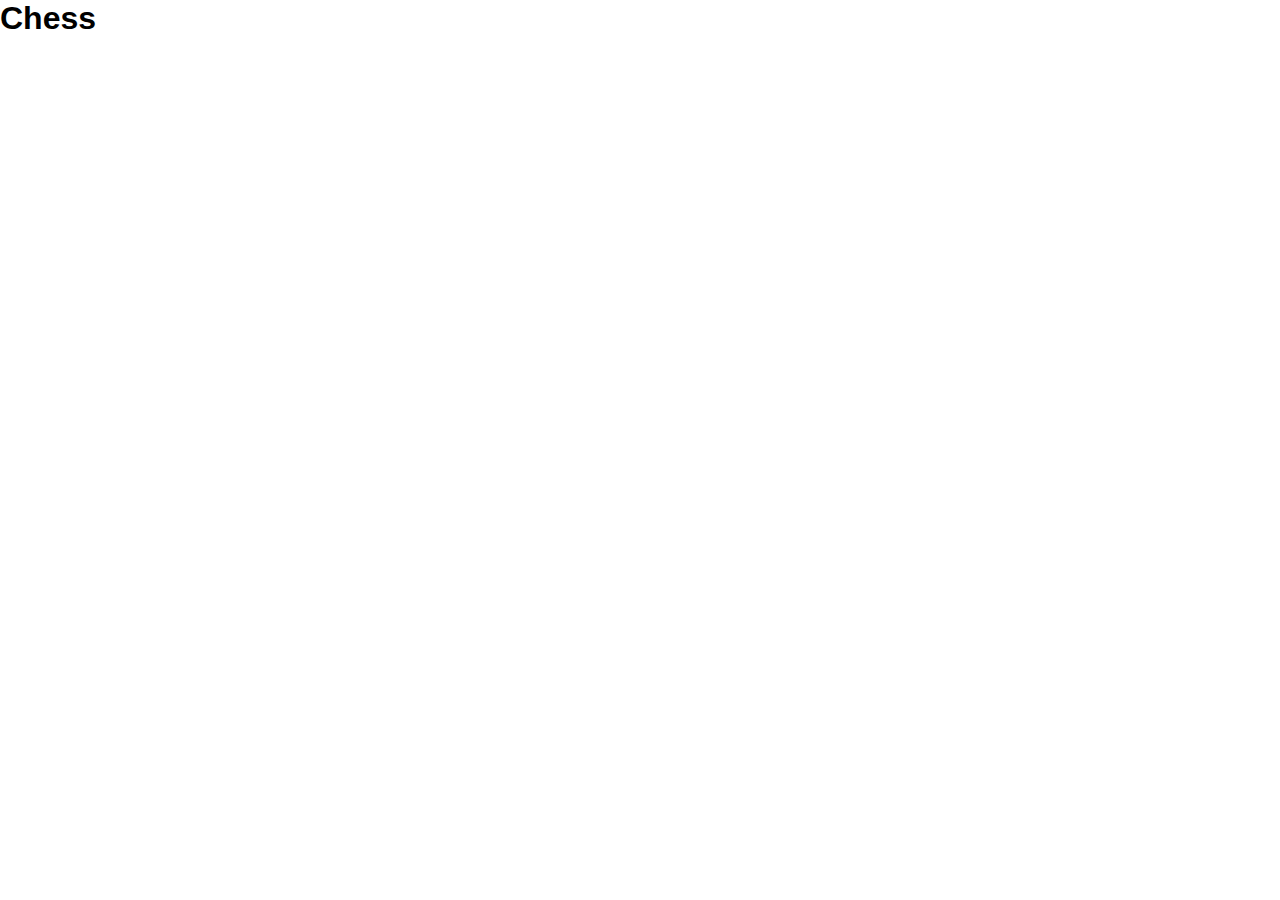
==== Games/chess/chess.html @ 80b853bb "Project Started" ====
<!DOCTYPE html>
<html lang="en">
<head>
    <meta charset="UTF-8">
    <meta http-equiv="X-UA-Compatible" content="IE=edge">
    <meta name="viewport" content="width=device-width, initial-scale=1.0">
    <link rel="stylesheet" href="chessstyle.css">
    <title>Chess</title>
</head>
<body>
    <h1>Chess</h1>
    
</body>
</html>
---- Games/chess/chessstyle.css ----
* {
    margin: 0;
    padding: 0;
    font-family: sans-serif;
}

body {
    height: 100%;
    width: 100%;
    background-image: url('chessbgimage.jpg');
    background-position: center;
    background-size: cover;
    height: auto;
    width: auto;

}
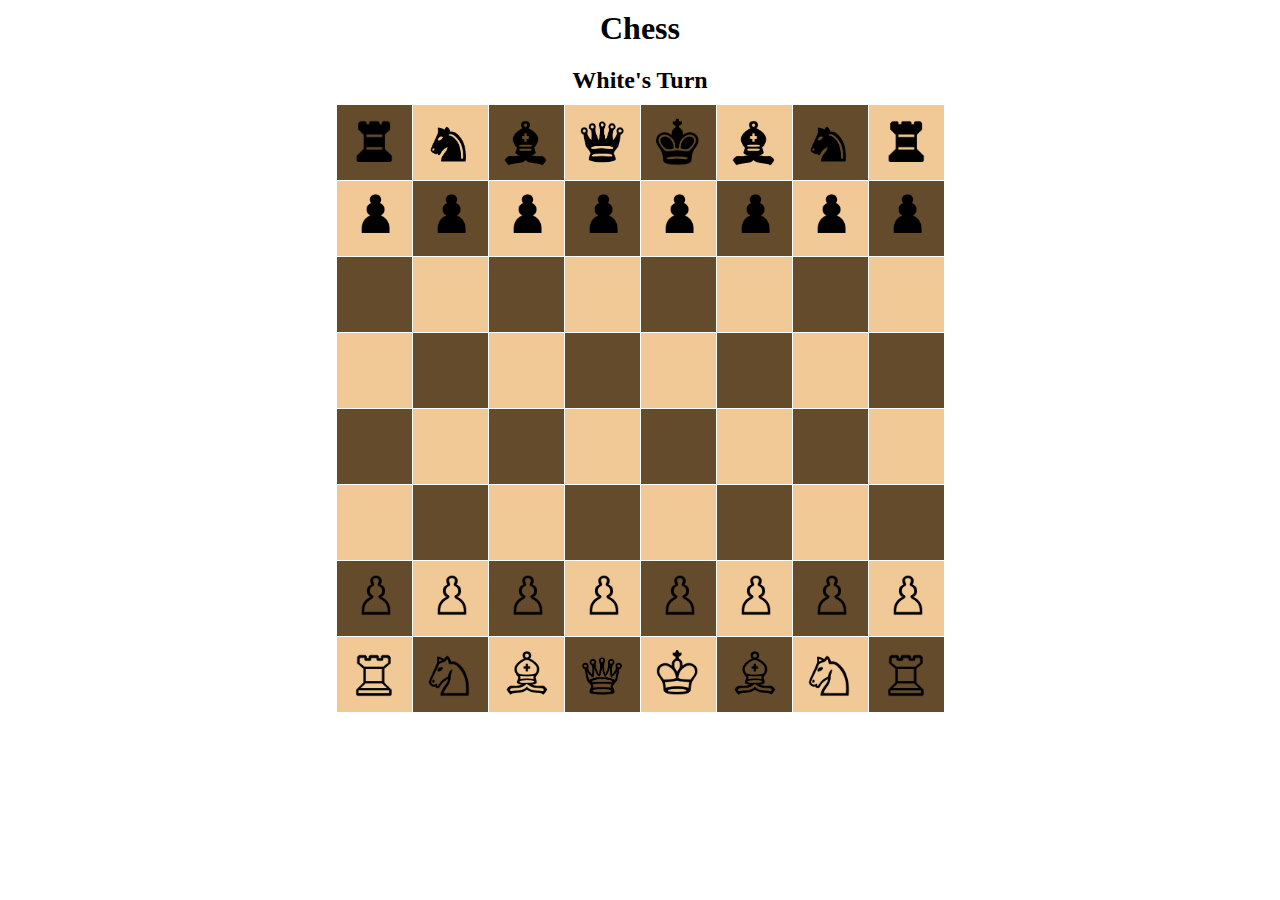
==== commit bf120a2c: "wordly and chess" ====
--- a/Games/chess/chess.html
+++ b/Games/chess/chess.html
@@ -1,14 +1,116 @@
 <!DOCTYPE html>
 <html lang="en">
+
 <head>
     <meta charset="UTF-8">
     <meta http-equiv="X-UA-Compatible" content="IE=edge">
     <meta name="viewport" content="width=device-width, initial-scale=1.0">
-    <link rel="stylesheet" href="chessstyle.css">
+    <link rel="stylesheet" href="chess.css">
+    
     <title>Chess</title>
 </head>
+
+
 <body>
+
+    <!-- <h1>Chess <h4>(Made by : Jahid Khan)</h4></h1> -->
     <h1>Chess</h1>
+    <h2 id="tog">White's Turn</h2>
+
+
     
+    <ul>
+
+        <div class="divv" id="row8">
+            <li class="box" id="b801">Brook</li>
+            <li class="box" id="b802">Bknight</li>
+            <li class="box" id="b803">Bbishop</li>
+            <li class="box" id="b804">Bqueen</li>
+            <li class="box" id="b805">Bking</li>
+            <li class="box" id="b806">Bbishop</li>
+            <li class="box" id="b807">Bknight</li>
+            <li class="box" id="b808">Brook</li>
+        </div>
+        <div class="divv" id="row7">
+            <li class="box" id="b701">Bpawn</li>
+            <li class="box" id="b702">Bpawn</li>
+            <li class="box" id="b703">Bpawn</li>
+            <li class="box" id="b704">Bpawn</li>
+            <li class="box" id="b705">Bpawn</li>
+            <li class="box" id="b706">Bpawn</li>
+            <li class="box" id="b707">Bpawn</li>
+            <li class="box" id="b708">Bpawn</li>
+        </div>
+        <div class="divv" id="row6">
+            <li class="box" id="b601"></li>
+            <li class="box" id="b602"></li>
+            <li class="box" id="b603"></li>
+            <li class="box" id="b604"></li>
+            <li class="box" id="b605"></li>
+            <li class="box" id="b606"></li>
+            <li class="box" id="b607"></li>
+            <li class="box" id="b608"></li>
+        </div>
+        <div class="divv" id="row5">
+            <li class="box" id="b501"></li>
+            <li class="box" id="b502"></li>
+            <li class="box" id="b503"></li>
+            <li class="box" id="b504"></li>
+            <li class="box" id="b505"></li>
+            <li class="box" id="b506"></li>
+            <li class="box" id="b507"></li>
+            <li class="box" id="b508"></li>
+        </div>
+        <div class="divv" id="row4">
+            <li class="box" id="b401"></li>
+            <li class="box" id="b402"></li>
+            <li class="box" id="b403"></li>
+            <li class="box" id="b404"></li>
+            <li class="box" id="b405"></li>
+            <li class="box" id="b406"></li>
+            <li class="box" id="b407"></li>
+            <li class="box" id="b408"></li>
+        </div>
+        <div class="divv" id="row3">
+            <li class="box" id="b301"></li>
+            <li class="box" id="b302"></li>
+            <li class="box" id="b303"></li>
+            <li class="box" id="b304"></li>
+            <li class="box" id="b305"></li>
+            <li class="box" id="b306"></li>
+            <li class="box" id="b307"></li>
+            <li class="box" id="b308"></li>
+        </div>
+
+        <div class="divv" id="row2">
+            <li class="box Wpawn" id="b201">Wpawn</li>
+            <li class="box Wpawn" id="b202">Wpawn</li>
+            <li class="box Wpawn" id="b203">Wpawn</li>
+            <li class="box Wpawn" id="b204">Wpawn</li>
+            <li class="box Wpawn" id="b205">Wpawn</li>
+            <li class="box Wpawn" id="b206">Wpawn</li>
+            <li class="box Wpawn" id="b207">Wpawn</li>
+            <li class="box Wpawn" id="b208">Wpawn</li>
+        </div>
+        <div class="divv" id="row1">
+            <li class="box" id="b101">Wrook</li>
+            <li class="box" id="b102">Wknight</li>
+            <li class="box" id="b103">Wbishop</li>
+            <li class="box" id="b104">Wqueen</li>
+            <li class="box" id="b105">Wking</li>
+            <li class="box" id="b106">Wbishop</li>
+            <li class="box" id="b107">Wknight</li>
+            <li class="box" id="b108">Wrook</li>
+        </div>
+
+    </ul>
+    <script src="chess.js"></script>
 </body>
+
+<script>
+
+
+   
+</script>
+
 </html>--- a/Games/chess/chess.css
+++ b/Games/chess/chess.css
@@ -0,0 +1,80 @@
+*{
+    margin: 0;
+    padding: 0;
+}
+
+body {
+    display: grid;
+    place-items: center;
+    overflow-x: hidden;
+}
+
+h1 {
+    margin: 10px;
+}
+
+ul {
+    display: grid;
+    grid-template-columns: 1fr;
+}
+
+.divv {
+    display: flex;
+}
+
+li {
+    list-style: none;
+    display: grid;
+    place-items: center;
+    font-size: 0px;
+}
+
+.box {
+    margin: .5px;
+    width: 75px;
+    height: 75px;
+}
+
+#tog {
+    margin: 10px 0px;
+}
+
+
+
+.allimg {
+    width: 45px;
+    position: relative;
+    bottom: 5px;
+}
+
+.allpawn {
+    transform: scale(.7);
+}
+
+.authcont {
+    width: 100vw;
+}
+
+.author {
+    float: right;
+    margin-right: 50px;
+
+}
+
+
+@media (max-width:650px){
+
+    #tog {
+        margin-bottom: 70px;
+
+    }
+
+    .box {
+        width: 11vw;
+        height: 11vw;
+    }
+
+    .allimg {
+        width: 7vw;
+    }
+}